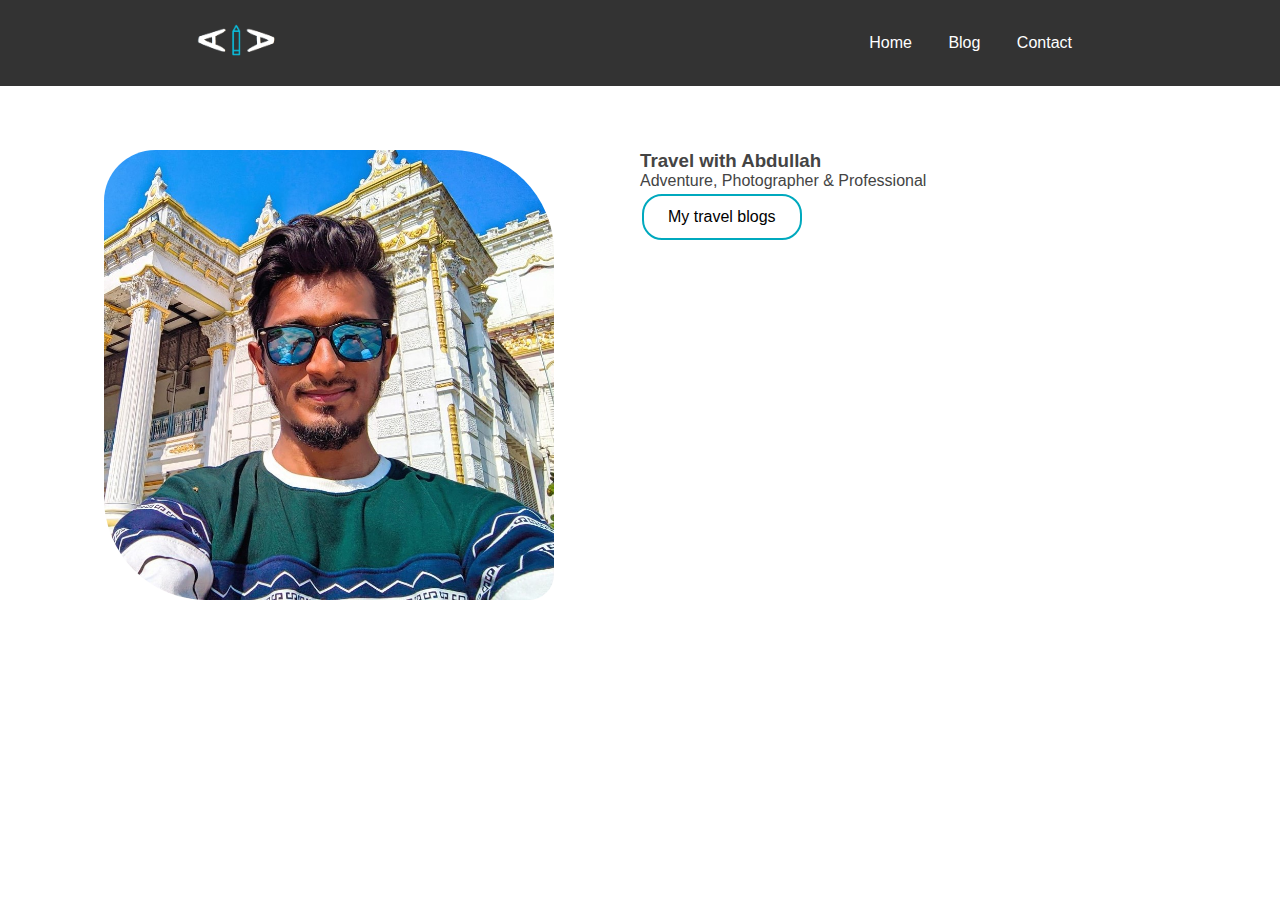
==== index.html @ e0824091 "Add files via upload" ====
<!DOCTYPE html>
<html lang="en">
  <head>
    <meta charset="UTF-8" />
    <meta http-equiv="X-UA-Compatible" content="IE=edge" />
    <meta name="viewport" content="width=device-width, initial-scale=1.0" />
    <meta
      name="description"
      content="A basic html & css website for a Travel blog which contains a number of blogs and multiples pages."
    />
    <meta name="Author" content="Abdullah Ibne Ali" />
    <meta
      name="keywords"
      content="basic html, travel bolg, personal blog, contact form, abdullah ibne ali website, "
    />
    <meta property="og:site_name" content="ABD's BLOGS" />
    <meta property="og:url" content="https://Abdullah1203.github.io/personal-blogs" />
    <meta property="og:images" content="./images/main.jpg" />
    <meta property="og:description" content="A personal travel blog site" />
    <link rel="stylesheet" href="style.css" />
    <title>ABD's BLOGS</title>
  </head>
  <body>
    <header>
        <div class="nav-logo">
            <span><img src="images/logo.png" alt=""></span>
        </div>
        <div class="nav-menu">
            <ul>
                <li><a href="#home">Home</a></li>
                <li><a href="#news">Blog</a></li>
                <li><a href="#contact">Contact</a></li>
              </ul>
        </div>
    </header>
    
    <div class="hero-area">
      <div class="left hero-img">
        <img src="images/main.jpg" alt="" />
      </div>
      <div class="right">
        <h3>Travel with Abdullah</h3>
        <p>Adventure, Photographer & Professional</p>
        <button class="button button1">My travel blogs</button>
      </div>
    </div>
  </body>
</html>
---- style.css ----
*{
    font-family: Arial, Helvetica, sans-serif;
    margin: 0;
    padding: 0;
    color: #444;
}


/* -----------------navbar --------------------*/

header{
    background-color: #333;
    display: flex;
    justify-content: space-between;
    padding: 20px 15%;
}
ul {
    list-style-type: none;
    margin: 0;
    padding: 0;
    overflow: hidden;
    background-color: #333;
  }
.nav-logo img{
    width: 20%;
    cursor: pointer;
}
  li {
    display: inline-flex;
  }
  
  li a {
    display: block;
    color: white;
    text-align: center;
    padding: 14px 16px;
    text-decoration: none;
  }

  
  .active {
    background-color: #04AA6D;
  }
/* -----------------header --------------------*/

.hero-area{
 
    padding: 5%;
    display: flex;
    flex-wrap: wrap;
}
.hero-img img{
    margin-right: 15%;
    float: right;
    max-width: 450px;
    background-size: cover;
    border-radius: 4vw 8vw 2vw 8vw;
}
.left{
    width: 50%;
    float: left;
}
.right{
    width: 50%;
}

/* -----------------Buttons --------------------*/

.button {
    background-color: #00a9be;
    color: white;
    padding: 12px 24px;
    text-align: center;
    text-decoration: none;
    display: inline-block;
    font-size: 16px;
    margin: 4px 2px;
    transition-duration: 0.4s;
    cursor: pointer;
  }
  .button1 {
    background-color: white; 
    color: black; 
    border: 2px solid #00a9be;
    border-radius: 20px;
  }
  
  .button1:hover {
    background-color: #00a9be;
    color: white;
  }


/* -----------------navbar --------------------*/
/* -----------------navbar --------------------*/
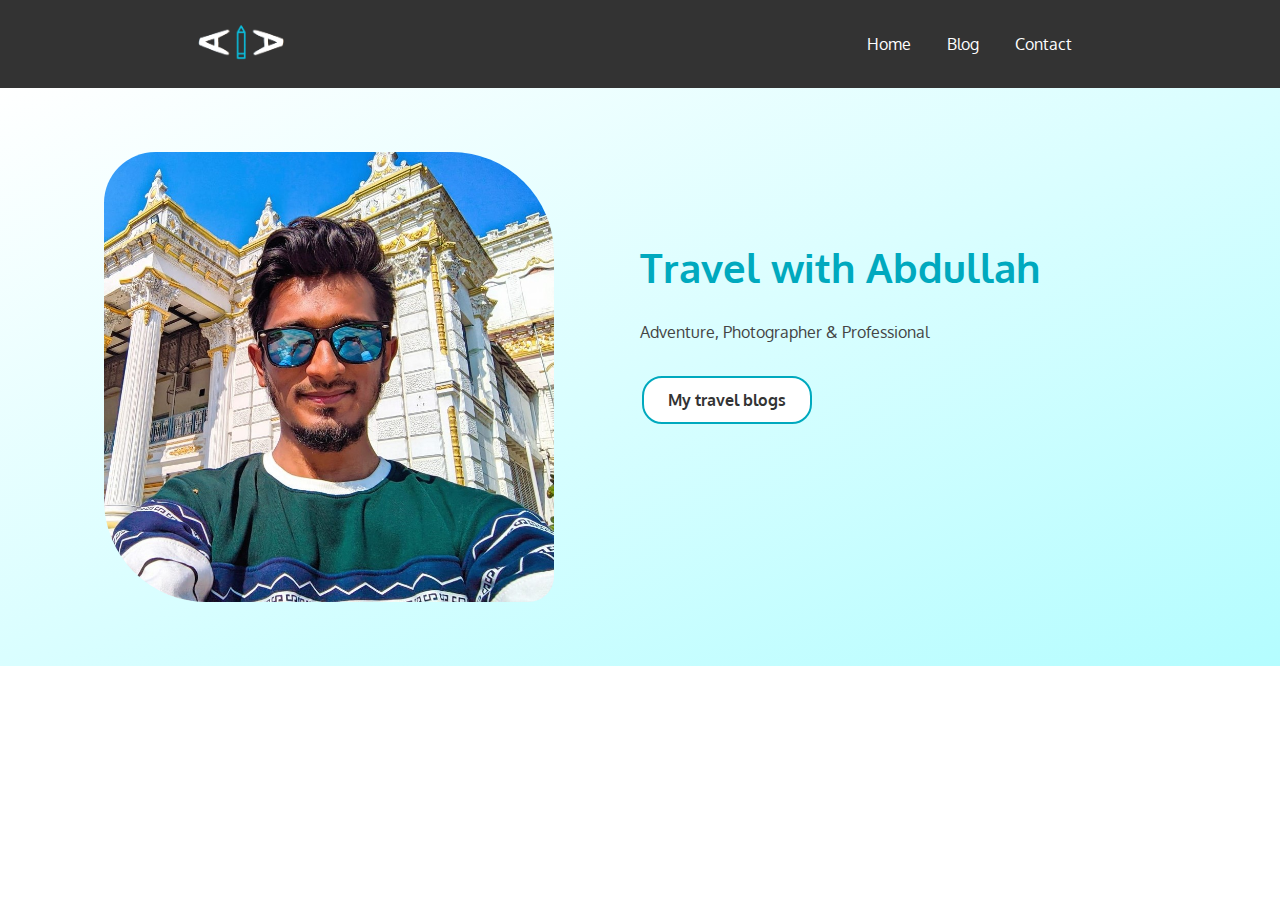
==== commit 7a16751a: "2nd push" ====
--- a/index.html
+++ b/index.html
@@ -14,35 +14,50 @@
       content="basic html, travel bolg, personal blog, contact form, abdullah ibne ali website, "
     />
     <meta property="og:site_name" content="ABD's BLOGS" />
-    <meta property="og:url" content="https://Abdullah1203.github.io/personal-blogs" />
+    <meta
+      property="og:url"
+      content="https://Abdullah1203.github.io/personal-blogs"
+    />
     <meta property="og:images" content="./images/main.jpg" />
     <meta property="og:description" content="A personal travel blog site" />
+    <link rel="preconnect" href="https://fonts.googleapis.com" />
+    <link rel="preconnect" href="https://fonts.gstatic.com" crossorigin />
+    <link
+      href="https://fonts.googleapis.com/css2?family=Oxygen:wght@300;400;700&display=swap"
+      rel="stylesheet"
+    />
     <link rel="stylesheet" href="style.css" />
     <title>ABD's BLOGS</title>
   </head>
   <body>
+    <!----------------- NAVBAR STARTS  ------------------>
+
     <header>
-        <div class="nav-logo">
-            <span><img src="images/logo.png" alt=""></span>
-        </div>
-        <div class="nav-menu">
-            <ul>
-                <li><a href="#home">Home</a></li>
-                <li><a href="#news">Blog</a></li>
-                <li><a href="#contact">Contact</a></li>
-              </ul>
-        </div>
+      <div class="nav-logo">
+        <a href="#home"><img src="images/logo.png" alt="" /></a>
+      </div>
+      <div class="nav-menu">
+        <ul>
+          <li><a href="index.html">Home</a></li>
+          <li><a href="blog.html">Blog</a></li>
+          <li><a href="contact.html">Contact</a></li>
+        </ul>
+      </div>
     </header>
-    
-    <div class="hero-area">
+
+    <!----------------- NAVBAR ENDS  ------------------>
+
+    <div class="hero-area" id="home">
       <div class="left hero-img">
         <img src="images/main.jpg" alt="" />
       </div>
       <div class="right">
-        <h3>Travel with Abdullah</h3>
+        <h2>Travel with Abdullah</h2>
         <p>Adventure, Photographer & Professional</p>
-        <button class="button button1">My travel blogs</button>
+        <button class="button button1 bold">My travel blogs</button>
       </div>
     </div>
+
+    <section class="featured-blog"></section>
   </body>
 </html>
--- a/style.css
+++ b/style.css
@@ -1,95 +1,187 @@
-*{
-    font-family: Arial, Helvetica, sans-serif;
-    margin: 0;
-    padding: 0;
-    color: #444;
+* {
+  font-family: "Oxygen", sans-serif;
+  margin: 0;
+  padding: 0;
+  color: #444;
 }
 
-
 /* -----------------navbar --------------------*/
-
-header{
-    background-color: #333;
-    display: flex;
-    justify-content: space-between;
-    padding: 20px 15%;
+h2{
+  font-size: 40px;
+  color: #00a9be;
+  margin: 30px 0;
+}
+p{
+  margin: 30px 0;
+}
+.bold{
+  font-weight: bold;
+}
+header {
+  background-color: #333;
+  display: flex;
+  justify-content: space-between;
+  padding: 20px 15%;
 }
 ul {
-    list-style-type: none;
-    margin: 0;
-    padding: 0;
-    overflow: hidden;
-    background-color: #333;
-  }
-.nav-logo img{
-    width: 20%;
-    cursor: pointer;
+  list-style-type: none;
+  margin: 0;
+  padding: 0;
+  overflow: hidden;
+  background-color: #333;
 }
-  li {
-    display: inline-flex;
-  }
-  
-  li a {
-    display: block;
-    color: white;
-    text-align: center;
-    padding: 14px 16px;
-    text-decoration: none;
-  }
+.nav-logo img {
+  width: 100px;
+  cursor: pointer;
+}
+li {
+  display: inline-flex;
+}
 
-  
-  .active {
-    background-color: #04AA6D;
-  }
+li a {
+  display: block;
+  color: white;
+  text-align: center;
+  padding: 14px 16px;
+  text-decoration: none;
+}
+
+.active {
+  background-color: #04aa6d;
+}
 /* -----------------header --------------------*/
 
-.hero-area{
- 
-    padding: 5%;
-    display: flex;
-    flex-wrap: wrap;
+.hero-area {
+  background-image: linear-gradient(to bottom right, rgb(255, 255, 255), rgb(180, 253, 255));
+  padding: 5%;
+  display: flex;
+  flex-wrap: wrap;
 }
-.hero-img img{
-    margin-right: 15%;
-    float: right;
-    max-width: 450px;
-    background-size: cover;
-    border-radius: 4vw 8vw 2vw 8vw;
+.hero-img img {
+  margin-right: 15%;
+  float: right;
+  width: 25%;
+  min-width: 450px;
+  background-size: cover;
+  border-radius: 4vw 8vw 2vw 8vw;
 }
-.left{
-    width: 50%;
-    float: left;
+.left {
+  width: 50%;
 }
-.right{
-    width: 50%;
+.right {
+
+  width: 50%;
+  margin: 60px 0px;
 }
 
 /* -----------------Buttons --------------------*/
 
 .button {
-    background-color: #00a9be;
-    color: white;
-    padding: 12px 24px;
-    text-align: center;
-    text-decoration: none;
-    display: inline-block;
-    font-size: 16px;
-    margin: 4px 2px;
-    transition-duration: 0.4s;
-    cursor: pointer;
+  background-color: #00a9be;
+  color: white;
+  padding: 12px 24px;
+  text-align: center;
+  text-decoration: none;
+  display: inline-block;
+  font-size: 16px;
+  margin: 4px 2px;
+  transition-duration: 0.4s;
+  cursor: pointer;
+}
+.button1{
+  background-color: white;
+  color: #333;
+  border: 2px solid #00a9be;
+  border-radius: 20px;
+}
+
+.button1:hover {
+  background-color: #00a9be;
+  color: white;
+}
+
+/* -------------------------------------------------------------------------------------------------------------------------------------------------BLOG>HTML ----------------------------------------------------------------------------------------------------------------------*/
+
+.sidenav {
+  height: 100%;
+  width: 160px;
+  position: fixed;
+  z-index: 1;
+  top: 0;
+  left: 0;
+  background-color: #111;
+  overflow-x: hidden;
+  padding-top: 200px;
+}
+
+.sidenav a {
+  padding: 6px 8px 6px 16px;
+  text-decoration: none;
+  font-size: 25px;
+  color: #818181;
+  display: block;
+}
+
+.sidenav a:hover {
+  color: #f1f1f1;
+}
+
+.main {
+  margin-left: 160px; /* Same as the width of the sidenav */
+  font-size: 28px; /* Increased text to enable scrolling */
+  padding: 0px 10px;
+}
+
+div.gallery {
+  border: 1px solid #ccc;
+}
+
+div.gallery:hover {
+  border: 1px solid #777;
+}
+
+div.gallery img {
+  width: 100%;
+  height: auto;
+}
+
+div.desc {
+  padding: 15px;
+  text-align: center;
+}
+
+* {
+  box-sizing: border-box;
+}
+
+.responsive {
+  padding: 0 6px;
+  float: left;
+  width: 24.99999%;
+}
+hr{
+  border: 2px double #00a9be;
+  width: 20%;
+}
+
+@media only screen and (max-width: 700px) {
+  .responsive {
+    width: 49.99999%;
+    margin: 6px 0;
   }
-  .button1 {
-    background-color: white; 
-    color: black; 
-    border: 2px solid #00a9be;
-    border-radius: 20px;
+}
+
+@media only screen and (max-width: 500px) {
+  .responsive {
+    width: 100%;
   }
-  
-  .button1:hover {
-    background-color: #00a9be;
-    color: white;
-  }
+  .sidenav {padding-top: 15px;}
+  .sidenav a {font-size: 18px;}
+}
 
-
+.clearfix:after {
+  content: "";
+  display: table;
+  clear: both;
+}
 /* -----------------navbar --------------------*/
-/* -----------------navbar --------------------*/